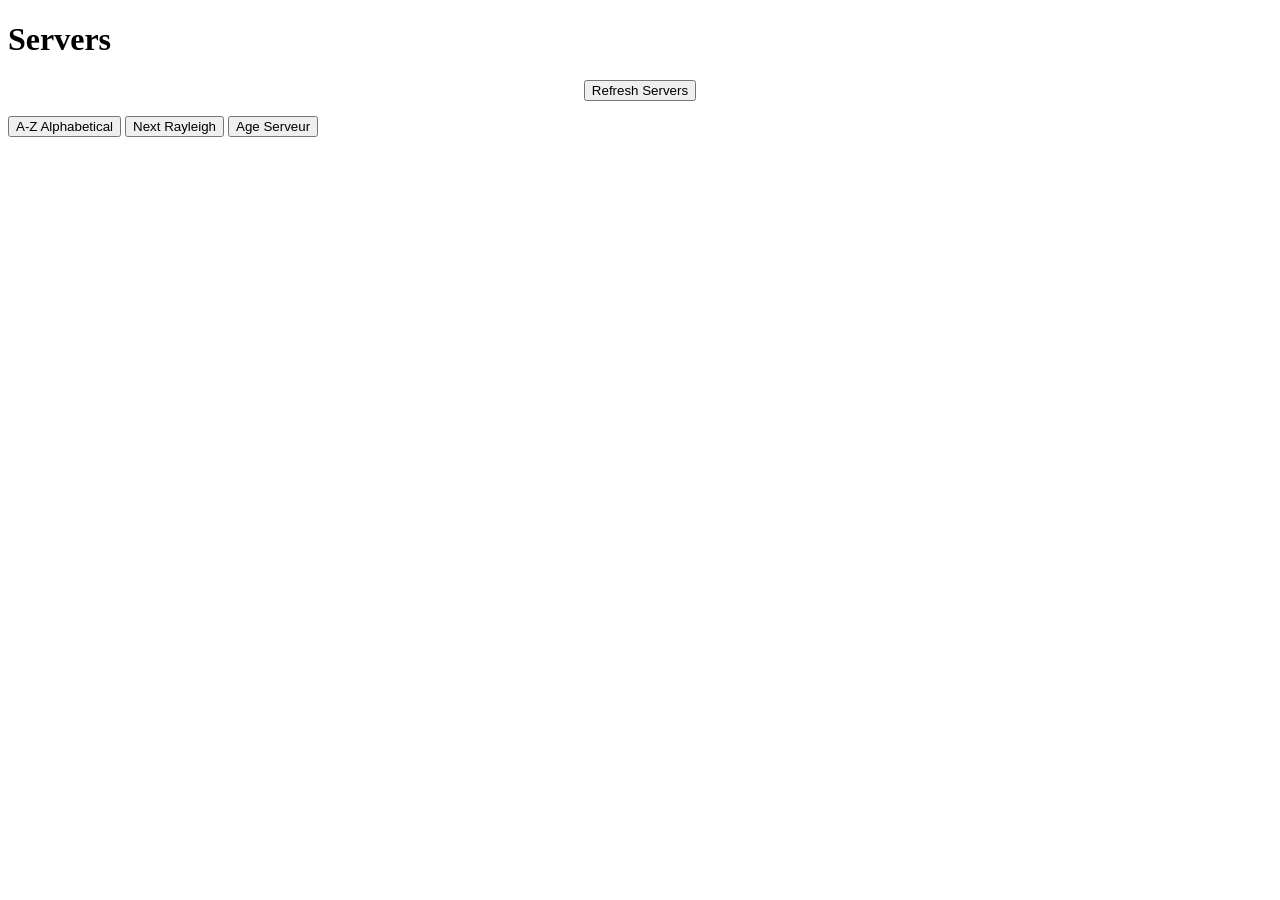
==== templates/index.html @ 10d5b993 "Rename index.html to templates/index.html" ====
<!DOCTYPE html>
<html lang="fr">
<head>
    <meta charset="UTF-8">
    <title>Rayleigh Fast Checker</title>
    <link rel="stylesheet" href="style.css">
</head>
<body>
    <div class="container">
        <h1>Servers</h1>
        
        <div style="text-align: center; margin-bottom: 15px;">
            <button class="refresh-btn" onclick="refreshServers()">
                Refresh Servers
            </button>
        </div>

        <div class="sort-container">
            <button class="sort-btn" data-sort="alpha" onclick="setSort('alpha')">A-Z Alphabetical</button>
            <button class="sort-btn active" data-sort="event" onclick="setSort('event')">Next Rayleigh</button>
            <button class="sort-btn" data-sort="age" onclick="setSort('age')">Age Serveur</button>
        </div>

        <div id="servers"></div>
    </div>

    <script src="app.js"></script>
</body>
</html>
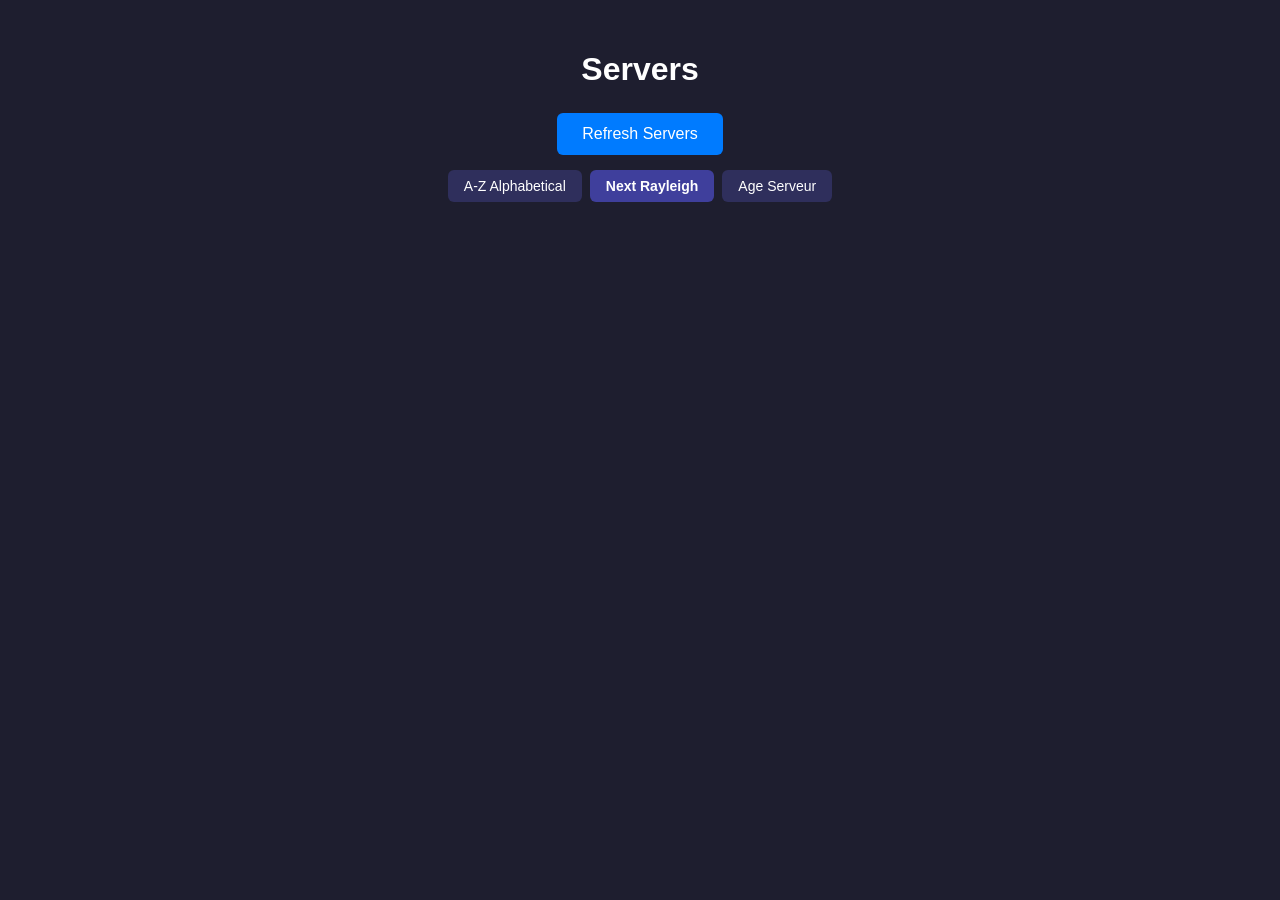
==== commit 0a14149c: "Update index.html" ====
--- a/templates/index.html
+++ b/templates/index.html
@@ -3,7 +3,7 @@
 <head>
     <meta charset="UTF-8">
     <title>Rayleigh Fast Checker</title>
-    <link rel="stylesheet" href="style.css">
+    <link rel="stylesheet" href="/static/style.css">
 </head>
 <body>
     <div class="container">
@@ -24,6 +24,6 @@
         <div id="servers"></div>
     </div>
 
-    <script src="app.js"></script>
+    <script src="/static/app.js"></script>
 </body>
 </html>
--- a/static/style.css
+++ b/static/style.css
@@ -0,0 +1,118 @@
+body {
+    font-family: Arial, sans-serif;
+    background: #1e1e2f;
+    color: white;
+    margin: 0;
+    padding: 30px;
+}
+
+.container {
+    max-width: 700px;
+    margin: auto;
+}
+
+h1 {
+    text-align: center;
+    margin-bottom: 25px;
+}
+
+.server-card {
+    background: #2a2a40;
+    padding: 20px;
+    border-radius: 10px;
+    margin-bottom: 20px;
+    box-shadow: 0 0 10px rgba(0,0,0,0.3);
+}
+
+.server-card h2 {
+    margin-top: 0;
+}
+
+.alive {
+    color: #32cd32;
+    font-weight: bold;
+}
+
+.dead {
+    color: #ff4d4d;
+    font-weight: bold;
+}
+
+.buttons {
+    display: flex;
+    gap: 10px;
+    margin-top: 15px;
+}
+
+button {
+    padding: 10px 15px;
+    background: #2f2f5c;
+    color: white;
+    border: none;
+    border-radius: 5px;
+    cursor: pointer;
+    transition: 0.2s;
+}
+
+button:hover {
+    background: #44447a;
+}
+
+.join-btn {
+    background: #28a745;
+}
+
+.join-btn:hover {
+    background: #34c759;
+}
+
+.edit-btn {
+    background: #ff9800;
+}
+
+.edit-btn:hover {
+    background: #ffb340;
+}
+
+.refresh-btn {
+    padding: 12px 25px;
+    background: #007bff;
+    color: white;
+    border: none;
+    border-radius: 6px;
+    font-size: 16px;
+    cursor: pointer;
+    transition: 0.2s;
+}
+
+.refresh-btn:hover {
+    background: #0056b3;
+}
+
+.sort-container {
+    display: flex;
+    gap: 8px;
+    justify-content: center;
+    margin-bottom: 20px;
+    flex-wrap: wrap;
+}
+
+.sort-btn {
+    padding: 8px 16px;
+    background: #2f2f5c;
+    color: white;
+    border: none;
+    border-radius: 6px;
+    cursor: pointer;
+    transition: 0.2s;
+    font-size: 14px;
+}
+
+.sort-btn:hover {
+    background: #44447a;
+}
+
+.sort-btn.active {
+    background: #3f3f9c;
+    font-weight: bold;
+}
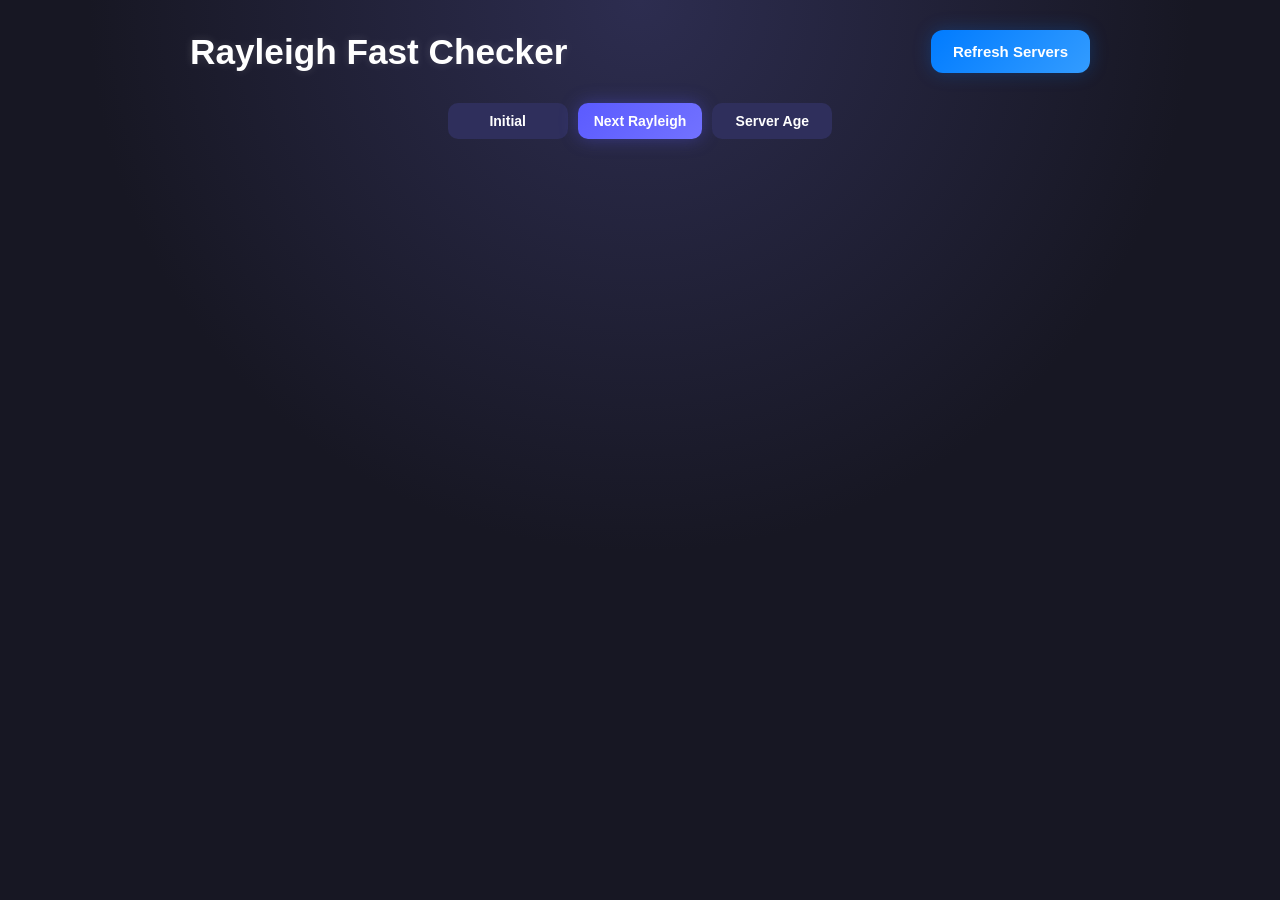
==== commit 52c1f652: "Update index.html" ====
--- a/templates/index.html
+++ b/templates/index.html
@@ -1,29 +1,73 @@
 <!DOCTYPE html>
 <html lang="fr">
+
 <head>
     <meta charset="UTF-8">
+
+    <meta
+        name="viewport"
+        content="width=device-width, initial-scale=1.0"
+    >
+
     <title>Rayleigh Fast Checker</title>
-    <link rel="stylesheet" href="/static/style.css">
+
+    <link
+        rel="stylesheet"
+        href="/static/style.css"
+    >
 </head>
+
 <body>
+
     <div class="container">
-        <h1>Servers</h1>
-        
-        <div style="text-align: center; margin-bottom: 15px;">
-            <button class="refresh-btn" onclick="refreshServers()">
+
+        <header class="top-header">
+
+            <h1>Rayleigh Fast Checker</h1>
+
+            <button
+                class="refresh-btn"
+                onclick="refreshServers()"
+            >
                 Refresh Servers
             </button>
+
+        </header>
+
+        <div class="sort-container">
+
+            <button
+                class="sort-btn"
+                data-sort="initial"
+                onclick="setSort('initial')"
+            >
+                Initial
+            </button>
+
+            <button
+                class="sort-btn active"
+                data-sort="event"
+                onclick="setSort('event')"
+            >
+                Next Rayleigh
+            </button>
+
+            <button
+                class="sort-btn"
+                data-sort="age"
+                onclick="setSort('age')"
+            >
+                Server Age
+            </button>
+
         </div>
 
-        <div class="sort-container">
-            <button class="sort-btn" data-sort="alpha" onclick="setSort('alpha')">A-Z Alphabetical</button>
-            <button class="sort-btn active" data-sort="event" onclick="setSort('event')">Next Rayleigh</button>
-            <button class="sort-btn" data-sort="age" onclick="setSort('age')">Age Serveur</button>
-        </div>
+        <main id="servers"></main>
 
-        <div id="servers"></div>
     </div>
 
     <script src="/static/app.js"></script>
+
 </body>
+
 </html>
--- a/static/style.css
+++ b/static/style.css
@@ -1,32 +1,279 @@
+* {
+    box-sizing: border-box;
+}
+
 body {
-    font-family: Arial, sans-serif;
-    background: #1e1e2f;
-    color: white;
     margin: 0;
     padding: 30px;
-}
+
+    font-family: Arial, sans-serif;
+
+    background:
+        radial-gradient(circle at top, #2d2d50 0%, #171723 50%);
+
+    background-color: #171723;
+
+    color: white;
+
+    min-height: 100vh;
+}
+
+/* ----------------------------- */
+/* CONTAINER */
+/* ----------------------------- */
 
 .container {
-    max-width: 700px;
+    max-width: 900px;
     margin: auto;
 }
 
+/* ----------------------------- */
+/* HEADER */
+/* ----------------------------- */
+
+.top-header {
+    display: flex;
+    justify-content: space-between;
+    align-items: center;
+
+    gap: 20px;
+
+    margin-bottom: 30px;
+
+    flex-wrap: wrap;
+}
+
 h1 {
-    text-align: center;
-    margin-bottom: 25px;
-}
+    margin: 0;
+
+    font-size: 2.2rem;
+    font-weight: 700;
+
+    color: white;
+
+    text-shadow:
+        0 0 10px rgba(255,255,255,0.15);
+}
+
+/* ----------------------------- */
+/* SERVER CARDS */
+/* ----------------------------- */
 
 .server-card {
-    background: #2a2a40;
-    padding: 20px;
-    border-radius: 10px;
-    margin-bottom: 20px;
-    box-shadow: 0 0 10px rgba(0,0,0,0.3);
+    background:
+        linear-gradient(
+            145deg,
+            rgba(42,42,64,0.95),
+            rgba(32,32,48,0.95)
+        );
+
+    border: 1px solid rgba(255,255,255,0.05);
+
+    padding: 22px;
+
+    border-radius: 16px;
+
+    margin-bottom: 22px;
+
+    box-shadow:
+        0 8px 25px rgba(0,0,0,0.35);
+
+    transition:
+        transform 0.2s ease,
+        box-shadow 0.2s ease,
+        border-color 0.2s ease;
+}
+
+.server-card:hover {
+    transform: translateY(-3px);
+
+    border-color: rgba(255,255,255,0.12);
+
+    box-shadow:
+        0 12px 30px rgba(0,0,0,0.45);
 }
 
 .server-card h2 {
     margin-top: 0;
-}
+    margin-bottom: 18px;
+
+    font-size: 1.5rem;
+
+    color: #ffffff;
+}
+
+.server-card p {
+    margin: 12px 0;
+
+    color: #d0d0d0;
+
+    line-height: 1.5;
+}
+
+.server-card strong {
+    color: white;
+}
+
+/* ----------------------------- */
+/* BUTTONS */
+/* ----------------------------- */
+
+.buttons {
+    display: flex;
+    gap: 12px;
+
+    margin-top: 20px;
+
+    flex-wrap: wrap;
+}
+
+button {
+    border: none;
+
+    cursor: pointer;
+
+    transition:
+        background 0.2s ease,
+        transform 0.15s ease,
+        opacity 0.2s ease;
+
+    font-weight: 600;
+}
+
+button:hover {
+    transform: translateY(-1px);
+}
+
+button:active {
+    transform: scale(0.98);
+}
+
+/* ----------------------------- */
+/* JOIN BUTTON */
+/* ----------------------------- */
+
+.join-btn {
+    background: linear-gradient(
+        135deg,
+        #28a745,
+        #34c759
+    );
+
+    color: white;
+
+    padding: 11px 18px;
+
+    border-radius: 10px;
+
+    box-shadow:
+        0 0 15px rgba(52,199,89,0.25);
+}
+
+.join-btn:hover {
+    opacity: 0.92;
+}
+
+/* ----------------------------- */
+/* EDIT BUTTON */
+/* ----------------------------- */
+
+.edit-btn {
+    background: linear-gradient(
+        135deg,
+        #ff9800,
+        #ffb340
+    );
+
+    color: white;
+
+    padding: 11px 18px;
+
+    border-radius: 10px;
+
+    box-shadow:
+        0 0 15px rgba(255,152,0,0.2);
+}
+
+.edit-btn:hover {
+    opacity: 0.92;
+}
+
+/* ----------------------------- */
+/* REFRESH BUTTON */
+/* ----------------------------- */
+
+.refresh-btn {
+    background: linear-gradient(
+        135deg,
+        #007bff,
+        #339cff
+    );
+
+    color: white;
+
+    padding: 13px 22px;
+
+    border-radius: 12px;
+
+    font-size: 15px;
+
+    box-shadow:
+        0 0 18px rgba(0,123,255,0.25);
+}
+
+.refresh-btn:hover {
+    opacity: 0.92;
+}
+
+/* ----------------------------- */
+/* SORT BUTTONS */
+/* ----------------------------- */
+
+.sort-container {
+    display: flex;
+
+    gap: 10px;
+
+    justify-content: center;
+
+    margin-bottom: 30px;
+
+    flex-wrap: wrap;
+}
+
+.sort-btn {
+    background: #2f2f5c;
+
+    color: white;
+
+    padding: 10px 16px;
+
+    border-radius: 10px;
+
+    font-size: 14px;
+
+    min-width: 120px;
+}
+
+.sort-btn:hover {
+    background: #44447a;
+}
+
+.sort-btn.active {
+    background:
+        linear-gradient(
+            135deg,
+            #5b5bff,
+            #7272ff
+        );
+
+    box-shadow:
+        0 0 18px rgba(91,91,255,0.35);
+}
+
+/* ----------------------------- */
+/* TIMER COLORS */
+/* ----------------------------- */
 
 .alive {
     color: #32cd32;
@@ -38,81 +285,61 @@
     font-weight: bold;
 }
 
-.buttons {
-    display: flex;
-    gap: 10px;
-    margin-top: 15px;
-}
-
-button {
-    padding: 10px 15px;
-    background: #2f2f5c;
-    color: white;
-    border: none;
-    border-radius: 5px;
-    cursor: pointer;
-    transition: 0.2s;
-}
-
-button:hover {
+/* ----------------------------- */
+/* SCROLLBAR */
+/* ----------------------------- */
+
+::-webkit-scrollbar {
+    width: 10px;
+}
+
+::-webkit-scrollbar-track {
+    background: #1a1a2a;
+}
+
+::-webkit-scrollbar-thumb {
     background: #44447a;
-}
-
-.join-btn {
-    background: #28a745;
-}
-
-.join-btn:hover {
-    background: #34c759;
-}
-
-.edit-btn {
-    background: #ff9800;
-}
-
-.edit-btn:hover {
-    background: #ffb340;
-}
-
-.refresh-btn {
-    padding: 12px 25px;
-    background: #007bff;
-    color: white;
-    border: none;
-    border-radius: 6px;
-    font-size: 16px;
-    cursor: pointer;
-    transition: 0.2s;
-}
-
-.refresh-btn:hover {
-    background: #0056b3;
-}
-
-.sort-container {
-    display: flex;
-    gap: 8px;
-    justify-content: center;
-    margin-bottom: 20px;
-    flex-wrap: wrap;
-}
-
-.sort-btn {
-    padding: 8px 16px;
-    background: #2f2f5c;
-    color: white;
-    border: none;
-    border-radius: 6px;
-    cursor: pointer;
-    transition: 0.2s;
-    font-size: 14px;
-}
-
-.sort-btn:hover {
-    background: #44447a;
-}
-
-.sort-btn.active {
-    background: #3f3f9c;
-    font-weight: bold;
-}
+    border-radius: 10px;
+}
+
+::-webkit-scrollbar-thumb:hover {
+    background: #5b5b9c;
+}
+
+/* ----------------------------- */
+/* MOBILE */
+/* ----------------------------- */
+
+@media (max-width: 700px) {
+
+    body {
+        padding: 18px;
+    }
+
+    .top-header {
+        flex-direction: column;
+        align-items: stretch;
+    }
+
+    .refresh-btn {
+        width: 100%;
+    }
+
+    .buttons {
+        flex-direction: column;
+    }
+
+    .join-btn,
+    .edit-btn {
+        width: 100%;
+    }
+
+    .sort-btn {
+        width: 100%;
+    }
+
+    h1 {
+        text-align: center;
+        font-size: 1.8rem;
+    }
+}
